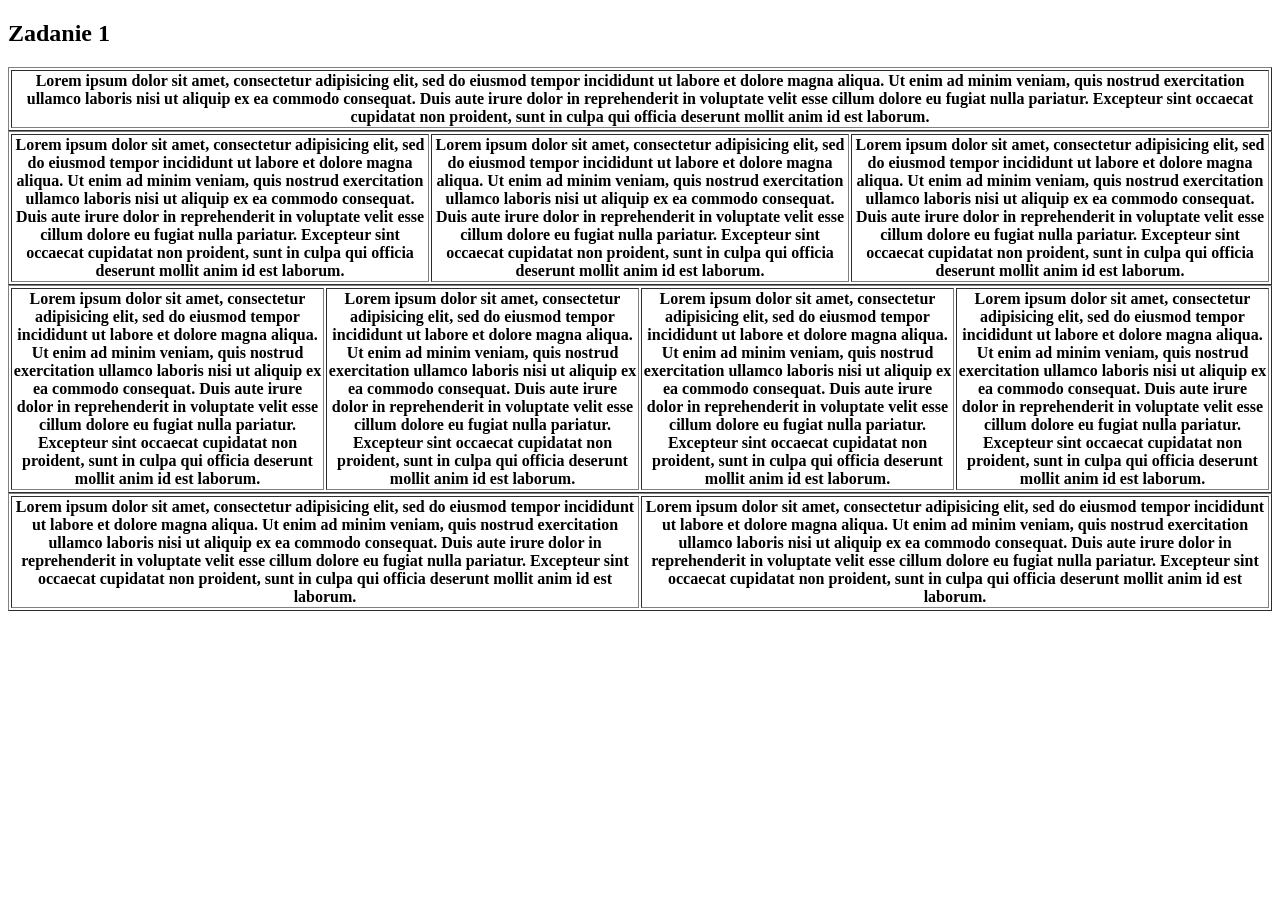
==== zadanie1.html @ 1107986f "Add files via upload" ====
<!DOCTYPE html>
<html lang="en">
  <head>
    <meta charset="UTF-8">
    <meta name="viewport" content="width=device-width, initial-scale=1.0">
    <title>Zad1</title>
  </head>
  <body>
    <h2>Zadanie 1</h2>
    <table border="solid">
      <tr>
        <th>
          Lorem ipsum dolor sit amet, consectetur adipisicing elit, sed do eiusmod tempor incididunt ut labore et dolore magna aliqua. Ut enim ad minim veniam, quis nostrud exercitation ullamco laboris nisi ut aliquip ex ea commodo consequat. Duis aute irure dolor in reprehenderit in voluptate velit esse cillum dolore eu fugiat nulla pariatur. Excepteur sint occaecat cupidatat non proident, sunt in culpa qui officia deserunt mollit anim id est laborum.
        </th>
      </tr>
    </table>
    <table border="solid">
      <tr>
        <th>
          Lorem ipsum dolor sit amet, consectetur adipisicing elit, sed do eiusmod tempor incididunt ut labore et dolore magna aliqua. Ut enim ad minim veniam, quis nostrud exercitation ullamco laboris nisi ut aliquip ex ea commodo consequat. Duis aute irure dolor in reprehenderit in voluptate velit esse cillum dolore eu fugiat nulla pariatur. Excepteur sint occaecat cupidatat non proident, sunt in culpa qui officia deserunt mollit anim id est laborum.
        </th>
        <th>
          Lorem ipsum dolor sit amet, consectetur adipisicing elit, sed do eiusmod tempor incididunt ut labore et dolore magna aliqua. Ut enim ad minim veniam, quis nostrud exercitation ullamco laboris nisi ut aliquip ex ea commodo consequat. Duis aute irure dolor in reprehenderit in voluptate velit esse cillum dolore eu fugiat nulla pariatur. Excepteur sint occaecat cupidatat non proident, sunt in culpa qui officia deserunt mollit anim id est laborum.
        </th>
        <th>
          Lorem ipsum dolor sit amet, consectetur adipisicing elit, sed do eiusmod tempor incididunt ut labore et dolore magna aliqua. Ut enim ad minim veniam, quis nostrud exercitation ullamco laboris nisi ut aliquip ex ea commodo consequat. Duis aute irure dolor in reprehenderit in voluptate velit esse cillum dolore eu fugiat nulla pariatur. Excepteur sint occaecat cupidatat non proident, sunt in culpa qui officia deserunt mollit anim id est laborum.
        </th>
      </tr>
    </table>
    <table border="solid">
      <tr>
        <th>
          Lorem ipsum dolor sit amet, consectetur adipisicing elit, sed do eiusmod tempor incididunt ut labore et dolore magna aliqua. Ut enim ad minim veniam, quis nostrud exercitation ullamco laboris nisi ut aliquip ex ea commodo consequat. Duis aute irure dolor in reprehenderit in voluptate velit esse cillum dolore eu fugiat nulla pariatur. Excepteur sint occaecat cupidatat non proident, sunt in culpa qui officia deserunt mollit anim id est laborum.
        </th>
        <th>
          Lorem ipsum dolor sit amet, consectetur adipisicing elit, sed do eiusmod tempor incididunt ut labore et dolore magna aliqua. Ut enim ad minim veniam, quis nostrud exercitation ullamco laboris nisi ut aliquip ex ea commodo consequat. Duis aute irure dolor in reprehenderit in voluptate velit esse cillum dolore eu fugiat nulla pariatur. Excepteur sint occaecat cupidatat non proident, sunt in culpa qui officia deserunt mollit anim id est laborum.
        </th>
        <th>
          Lorem ipsum dolor sit amet, consectetur adipisicing elit, sed do eiusmod tempor incididunt ut labore et dolore magna aliqua. Ut enim ad minim veniam, quis nostrud exercitation ullamco laboris nisi ut aliquip ex ea commodo consequat. Duis aute irure dolor in reprehenderit in voluptate velit esse cillum dolore eu fugiat nulla pariatur. Excepteur sint occaecat cupidatat non proident, sunt in culpa qui officia deserunt mollit anim id est laborum.
        </th>
        <th>
          Lorem ipsum dolor sit amet, consectetur adipisicing elit, sed do eiusmod tempor incididunt ut labore et dolore magna aliqua. Ut enim ad minim veniam, quis nostrud exercitation ullamco laboris nisi ut aliquip ex ea commodo consequat. Duis aute irure dolor in reprehenderit in voluptate velit esse cillum dolore eu fugiat nulla pariatur. Excepteur sint occaecat cupidatat non proident, sunt in culpa qui officia deserunt mollit anim id est laborum.
        </th>
      </tr>
    </table>
    <table border="solid">
      <tr>
        <th>
          Lorem ipsum dolor sit amet, consectetur adipisicing elit, sed do eiusmod tempor incididunt ut labore et dolore magna aliqua. Ut enim ad minim veniam, quis nostrud exercitation ullamco laboris nisi ut aliquip ex ea commodo consequat. Duis aute irure dolor in reprehenderit in voluptate velit esse cillum dolore eu fugiat nulla pariatur. Excepteur sint occaecat cupidatat non proident, sunt in culpa qui officia deserunt mollit anim id est laborum.
        </th>
        <th>
          Lorem ipsum dolor sit amet, consectetur adipisicing elit, sed do eiusmod tempor incididunt ut labore et dolore magna aliqua. Ut enim ad minim veniam, quis nostrud exercitation ullamco laboris nisi ut aliquip ex ea commodo consequat. Duis aute irure dolor in reprehenderit in voluptate velit esse cillum dolore eu fugiat nulla pariatur. Excepteur sint occaecat cupidatat non proident, sunt in culpa qui officia deserunt mollit anim id est laborum.
        </th>
      </tr>
    </table>
    </table>
  </body>
</html>
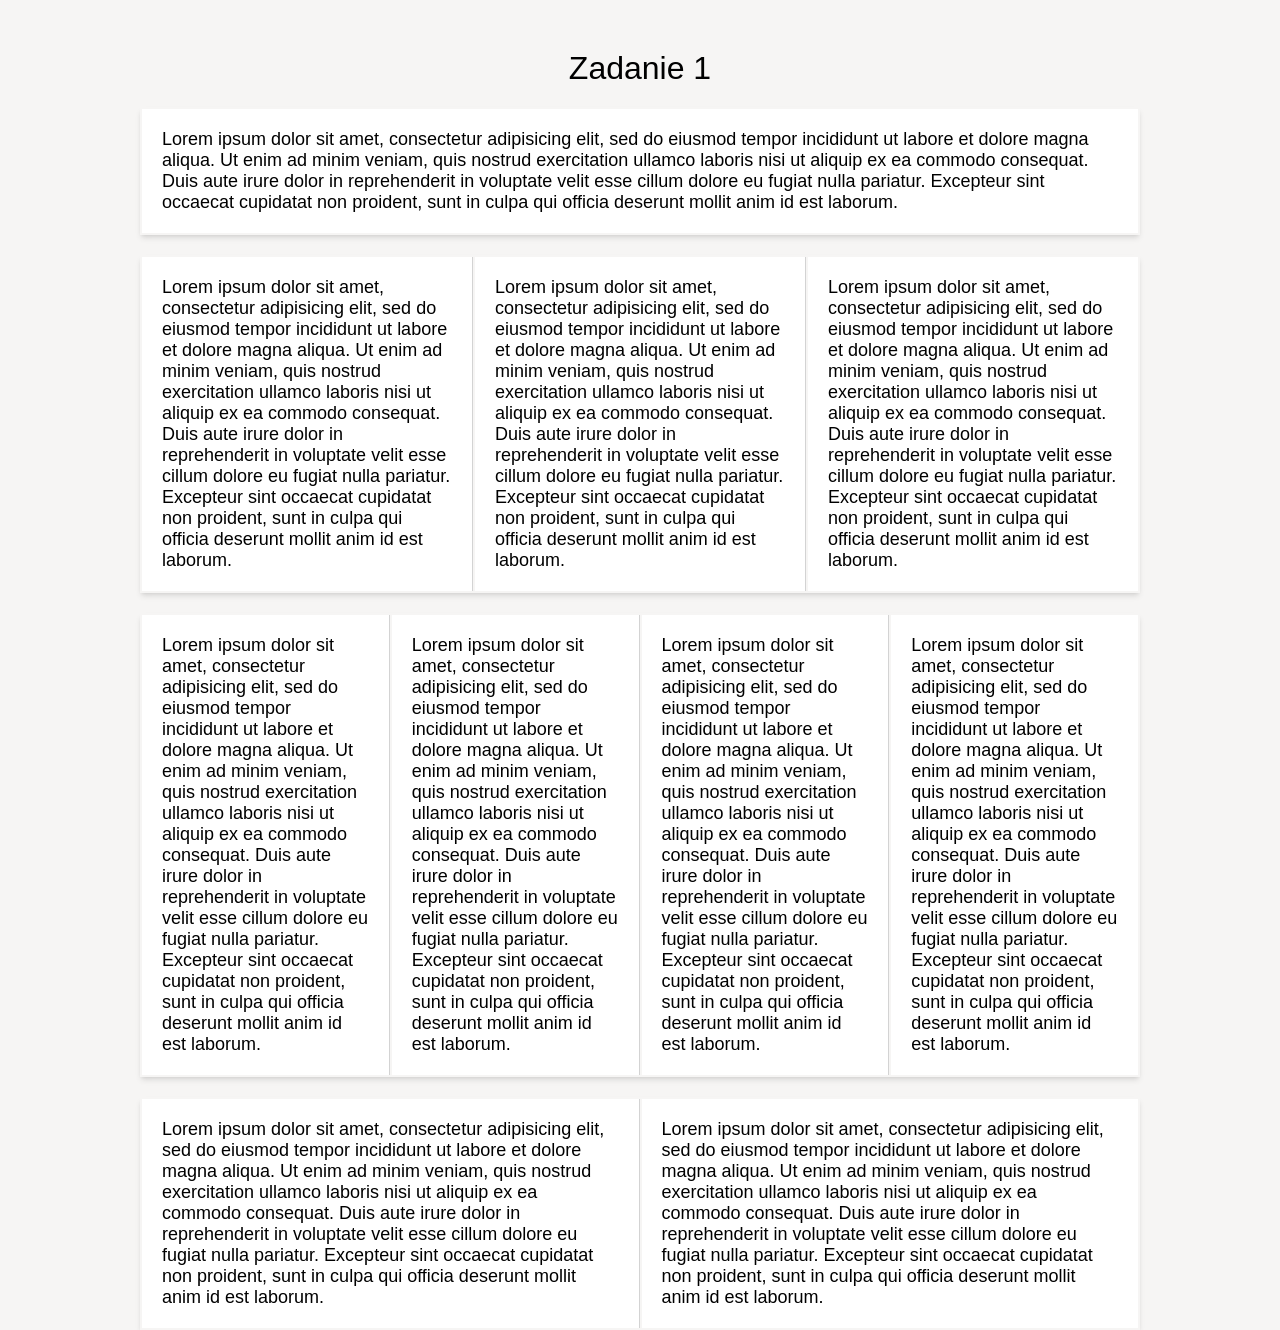
==== commit 45fd3489: "added css" ====
--- a/zadanie1.html
+++ b/zadanie1.html
@@ -4,55 +4,58 @@
     <meta charset="UTF-8">
     <meta name="viewport" content="width=device-width, initial-scale=1.0">
     <title>Zad1</title>
+    <link rel="stylesheet" href="global.css">
+    <link rel="stylesheet" href="zad1.css">
   </head>
   <body>
-    <h2>Zadanie 1</h2>
-    <table border="solid">
-      <tr>
-        <th>
-          Lorem ipsum dolor sit amet, consectetur adipisicing elit, sed do eiusmod tempor incididunt ut labore et dolore magna aliqua. Ut enim ad minim veniam, quis nostrud exercitation ullamco laboris nisi ut aliquip ex ea commodo consequat. Duis aute irure dolor in reprehenderit in voluptate velit esse cillum dolore eu fugiat nulla pariatur. Excepteur sint occaecat cupidatat non proident, sunt in culpa qui officia deserunt mollit anim id est laborum.
-        </th>
-      </tr>
-    </table>
-    <table border="solid">
-      <tr>
-        <th>
-          Lorem ipsum dolor sit amet, consectetur adipisicing elit, sed do eiusmod tempor incididunt ut labore et dolore magna aliqua. Ut enim ad minim veniam, quis nostrud exercitation ullamco laboris nisi ut aliquip ex ea commodo consequat. Duis aute irure dolor in reprehenderit in voluptate velit esse cillum dolore eu fugiat nulla pariatur. Excepteur sint occaecat cupidatat non proident, sunt in culpa qui officia deserunt mollit anim id est laborum.
-        </th>
-        <th>
-          Lorem ipsum dolor sit amet, consectetur adipisicing elit, sed do eiusmod tempor incididunt ut labore et dolore magna aliqua. Ut enim ad minim veniam, quis nostrud exercitation ullamco laboris nisi ut aliquip ex ea commodo consequat. Duis aute irure dolor in reprehenderit in voluptate velit esse cillum dolore eu fugiat nulla pariatur. Excepteur sint occaecat cupidatat non proident, sunt in culpa qui officia deserunt mollit anim id est laborum.
-        </th>
-        <th>
-          Lorem ipsum dolor sit amet, consectetur adipisicing elit, sed do eiusmod tempor incididunt ut labore et dolore magna aliqua. Ut enim ad minim veniam, quis nostrud exercitation ullamco laboris nisi ut aliquip ex ea commodo consequat. Duis aute irure dolor in reprehenderit in voluptate velit esse cillum dolore eu fugiat nulla pariatur. Excepteur sint occaecat cupidatat non proident, sunt in culpa qui officia deserunt mollit anim id est laborum.
-        </th>
-      </tr>
-    </table>
-    <table border="solid">
-      <tr>
-        <th>
-          Lorem ipsum dolor sit amet, consectetur adipisicing elit, sed do eiusmod tempor incididunt ut labore et dolore magna aliqua. Ut enim ad minim veniam, quis nostrud exercitation ullamco laboris nisi ut aliquip ex ea commodo consequat. Duis aute irure dolor in reprehenderit in voluptate velit esse cillum dolore eu fugiat nulla pariatur. Excepteur sint occaecat cupidatat non proident, sunt in culpa qui officia deserunt mollit anim id est laborum.
-        </th>
-        <th>
-          Lorem ipsum dolor sit amet, consectetur adipisicing elit, sed do eiusmod tempor incididunt ut labore et dolore magna aliqua. Ut enim ad minim veniam, quis nostrud exercitation ullamco laboris nisi ut aliquip ex ea commodo consequat. Duis aute irure dolor in reprehenderit in voluptate velit esse cillum dolore eu fugiat nulla pariatur. Excepteur sint occaecat cupidatat non proident, sunt in culpa qui officia deserunt mollit anim id est laborum.
-        </th>
-        <th>
-          Lorem ipsum dolor sit amet, consectetur adipisicing elit, sed do eiusmod tempor incididunt ut labore et dolore magna aliqua. Ut enim ad minim veniam, quis nostrud exercitation ullamco laboris nisi ut aliquip ex ea commodo consequat. Duis aute irure dolor in reprehenderit in voluptate velit esse cillum dolore eu fugiat nulla pariatur. Excepteur sint occaecat cupidatat non proident, sunt in culpa qui officia deserunt mollit anim id est laborum.
-        </th>
-        <th>
-          Lorem ipsum dolor sit amet, consectetur adipisicing elit, sed do eiusmod tempor incididunt ut labore et dolore magna aliqua. Ut enim ad minim veniam, quis nostrud exercitation ullamco laboris nisi ut aliquip ex ea commodo consequat. Duis aute irure dolor in reprehenderit in voluptate velit esse cillum dolore eu fugiat nulla pariatur. Excepteur sint occaecat cupidatat non proident, sunt in culpa qui officia deserunt mollit anim id est laborum.
-        </th>
-      </tr>
-    </table>
-    <table border="solid">
-      <tr>
-        <th>
-          Lorem ipsum dolor sit amet, consectetur adipisicing elit, sed do eiusmod tempor incididunt ut labore et dolore magna aliqua. Ut enim ad minim veniam, quis nostrud exercitation ullamco laboris nisi ut aliquip ex ea commodo consequat. Duis aute irure dolor in reprehenderit in voluptate velit esse cillum dolore eu fugiat nulla pariatur. Excepteur sint occaecat cupidatat non proident, sunt in culpa qui officia deserunt mollit anim id est laborum.
-        </th>
-        <th>
-          Lorem ipsum dolor sit amet, consectetur adipisicing elit, sed do eiusmod tempor incididunt ut labore et dolore magna aliqua. Ut enim ad minim veniam, quis nostrud exercitation ullamco laboris nisi ut aliquip ex ea commodo consequat. Duis aute irure dolor in reprehenderit in voluptate velit esse cillum dolore eu fugiat nulla pariatur. Excepteur sint occaecat cupidatat non proident, sunt in culpa qui officia deserunt mollit anim id est laborum.
-        </th>
-      </tr>
-    </table>
-    </table>
+    <div class="main-container">
+      <h2>Zadanie 1</h2>
+      <table>
+        <tr>
+          <th>
+            Lorem ipsum dolor sit amet, consectetur adipisicing elit, sed do eiusmod tempor incididunt ut labore et dolore magna aliqua. Ut enim ad minim veniam, quis nostrud exercitation ullamco laboris nisi ut aliquip ex ea commodo consequat. Duis aute irure dolor in reprehenderit in voluptate velit esse cillum dolore eu fugiat nulla pariatur. Excepteur sint occaecat cupidatat non proident, sunt in culpa qui officia deserunt mollit anim id est laborum.
+          </th>
+        </tr>
+      </table>
+      <table>
+        <tr>
+          <th>
+            Lorem ipsum dolor sit amet, consectetur adipisicing elit, sed do eiusmod tempor incididunt ut labore et dolore magna aliqua. Ut enim ad minim veniam, quis nostrud exercitation ullamco laboris nisi ut aliquip ex ea commodo consequat. Duis aute irure dolor in reprehenderit in voluptate velit esse cillum dolore eu fugiat nulla pariatur. Excepteur sint occaecat cupidatat non proident, sunt in culpa qui officia deserunt mollit anim id est laborum.
+          </th>
+          <th>
+            Lorem ipsum dolor sit amet, consectetur adipisicing elit, sed do eiusmod tempor incididunt ut labore et dolore magna aliqua. Ut enim ad minim veniam, quis nostrud exercitation ullamco laboris nisi ut aliquip ex ea commodo consequat. Duis aute irure dolor in reprehenderit in voluptate velit esse cillum dolore eu fugiat nulla pariatur. Excepteur sint occaecat cupidatat non proident, sunt in culpa qui officia deserunt mollit anim id est laborum.
+          </th>
+          <th>
+            Lorem ipsum dolor sit amet, consectetur adipisicing elit, sed do eiusmod tempor incididunt ut labore et dolore magna aliqua. Ut enim ad minim veniam, quis nostrud exercitation ullamco laboris nisi ut aliquip ex ea commodo consequat. Duis aute irure dolor in reprehenderit in voluptate velit esse cillum dolore eu fugiat nulla pariatur. Excepteur sint occaecat cupidatat non proident, sunt in culpa qui officia deserunt mollit anim id est laborum.
+          </th>
+        </tr>
+      </table>
+      <table>
+        <tr>
+          <th>
+            Lorem ipsum dolor sit amet, consectetur adipisicing elit, sed do eiusmod tempor incididunt ut labore et dolore magna aliqua. Ut enim ad minim veniam, quis nostrud exercitation ullamco laboris nisi ut aliquip ex ea commodo consequat. Duis aute irure dolor in reprehenderit in voluptate velit esse cillum dolore eu fugiat nulla pariatur. Excepteur sint occaecat cupidatat non proident, sunt in culpa qui officia deserunt mollit anim id est laborum.
+          </th>
+          <th>
+            Lorem ipsum dolor sit amet, consectetur adipisicing elit, sed do eiusmod tempor incididunt ut labore et dolore magna aliqua. Ut enim ad minim veniam, quis nostrud exercitation ullamco laboris nisi ut aliquip ex ea commodo consequat. Duis aute irure dolor in reprehenderit in voluptate velit esse cillum dolore eu fugiat nulla pariatur. Excepteur sint occaecat cupidatat non proident, sunt in culpa qui officia deserunt mollit anim id est laborum.
+          </th>
+          <th>
+            Lorem ipsum dolor sit amet, consectetur adipisicing elit, sed do eiusmod tempor incididunt ut labore et dolore magna aliqua. Ut enim ad minim veniam, quis nostrud exercitation ullamco laboris nisi ut aliquip ex ea commodo consequat. Duis aute irure dolor in reprehenderit in voluptate velit esse cillum dolore eu fugiat nulla pariatur. Excepteur sint occaecat cupidatat non proident, sunt in culpa qui officia deserunt mollit anim id est laborum.
+          </th>
+          <th>
+            Lorem ipsum dolor sit amet, consectetur adipisicing elit, sed do eiusmod tempor incididunt ut labore et dolore magna aliqua. Ut enim ad minim veniam, quis nostrud exercitation ullamco laboris nisi ut aliquip ex ea commodo consequat. Duis aute irure dolor in reprehenderit in voluptate velit esse cillum dolore eu fugiat nulla pariatur. Excepteur sint occaecat cupidatat non proident, sunt in culpa qui officia deserunt mollit anim id est laborum.
+          </th>
+        </tr>
+      </table>
+      <table>
+        <tr>
+          <th>
+            Lorem ipsum dolor sit amet, consectetur adipisicing elit, sed do eiusmod tempor incididunt ut labore et dolore magna aliqua. Ut enim ad minim veniam, quis nostrud exercitation ullamco laboris nisi ut aliquip ex ea commodo consequat. Duis aute irure dolor in reprehenderit in voluptate velit esse cillum dolore eu fugiat nulla pariatur. Excepteur sint occaecat cupidatat non proident, sunt in culpa qui officia deserunt mollit anim id est laborum.
+          </th>
+          <th>
+            Lorem ipsum dolor sit amet, consectetur adipisicing elit, sed do eiusmod tempor incididunt ut labore et dolore magna aliqua. Ut enim ad minim veniam, quis nostrud exercitation ullamco laboris nisi ut aliquip ex ea commodo consequat. Duis aute irure dolor in reprehenderit in voluptate velit esse cillum dolore eu fugiat nulla pariatur. Excepteur sint occaecat cupidatat non proident, sunt in culpa qui officia deserunt mollit anim id est laborum.
+          </th>
+        </tr>
+      </table>
+    </div>
   </body>
 </html>
--- a/global.css
+++ b/global.css
@@ -0,0 +1,23 @@
+h2 {
+  font-weight: lighter;
+  font-size: xx-large;
+  margin: 0;
+}
+body {
+  margin: 0;
+  padding: 0;
+  top: 0;
+  font-family:'Gill Sans', 'Gill Sans MT', Calibri, 'Trebuchet MS', sans-serif;
+  background-color: #F6F5F4;
+}
+.welcome-page {
+  flex-direction: column;
+  display: flex;
+  align-items: center;
+  margin: 50px;
+  gap: 5px;
+}
+a {
+  margin: 0;
+  padding: 0;
+}
--- a/zad1.css
+++ b/zad1.css
@@ -0,0 +1,26 @@
+.main-container {
+  margin: 50px 50px 0px 50px;
+  display: flex;
+  flex-direction: column;
+  align-items: center;
+}
+
+table {
+  max-width: 1000px;
+  margin: 20px 50px 0px 50px;
+  padding: 0;
+  box-shadow: 0 4px 6px -1px rgb(0 0 0 / 0.1), 0 2px 4px -2px rgb(0 0 0 / 0.1);
+}
+
+th {
+  background-color: white;
+  padding: 20px;
+  text-align: left;
+  font-weight: lighter  ;
+  font-size: large;
+  border-right: 1px solid rgba(0, 0, 0, 0.171);
+}
+th:last-child {
+  border: 0px;
+}
+
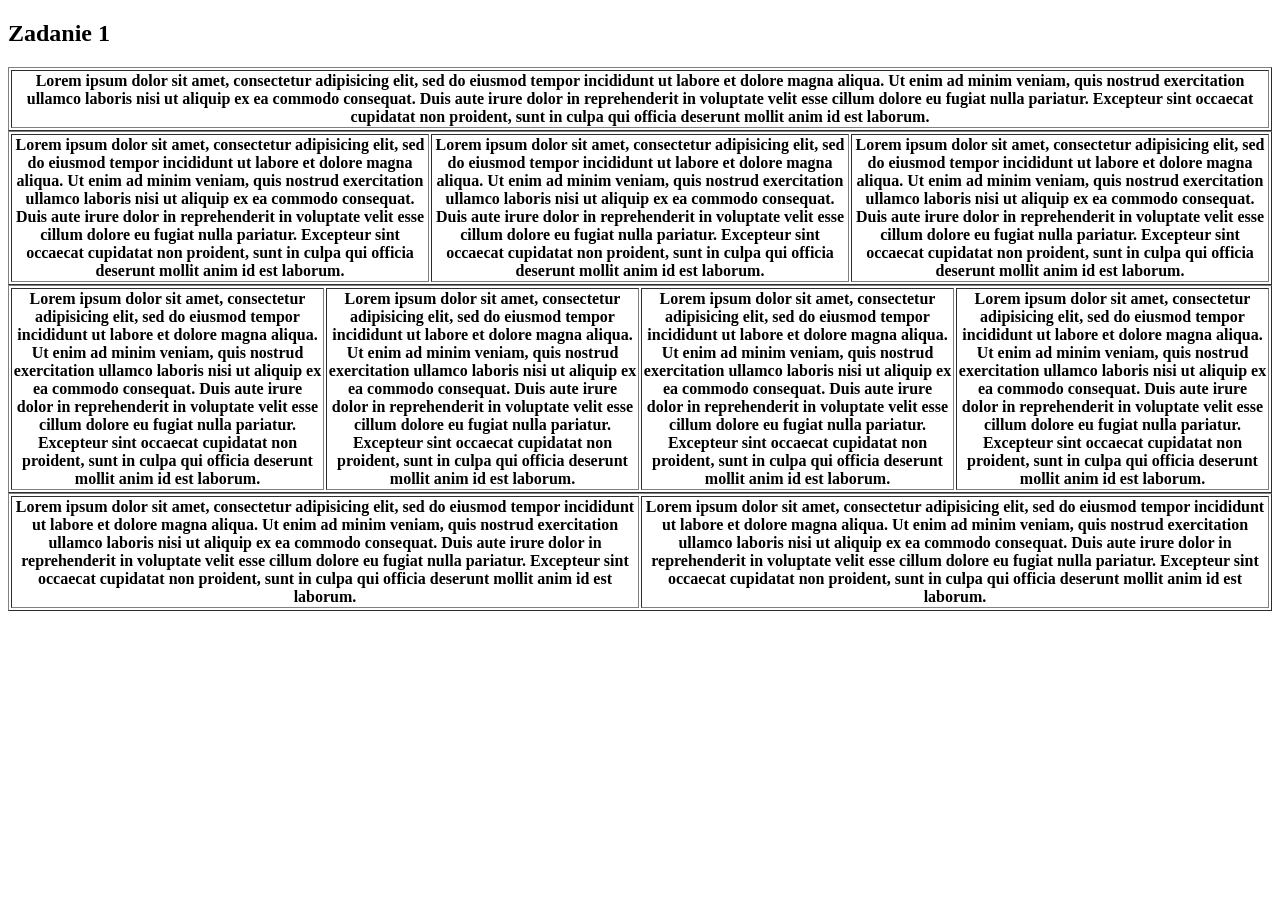
==== commit dbc40039: "f" ====
--- a/zadanie1.html
+++ b/zadanie1.html
@@ -4,58 +4,55 @@
     <meta charset="UTF-8">
     <meta name="viewport" content="width=device-width, initial-scale=1.0">
     <title>Zad1</title>
-    <link rel="stylesheet" href="global.css">
-    <link rel="stylesheet" href="zad1.css">
   </head>
   <body>
-    <div class="main-container">
-      <h2>Zadanie 1</h2>
-      <table>
-        <tr>
-          <th>
-            Lorem ipsum dolor sit amet, consectetur adipisicing elit, sed do eiusmod tempor incididunt ut labore et dolore magna aliqua. Ut enim ad minim veniam, quis nostrud exercitation ullamco laboris nisi ut aliquip ex ea commodo consequat. Duis aute irure dolor in reprehenderit in voluptate velit esse cillum dolore eu fugiat nulla pariatur. Excepteur sint occaecat cupidatat non proident, sunt in culpa qui officia deserunt mollit anim id est laborum.
-          </th>
-        </tr>
-      </table>
-      <table>
-        <tr>
-          <th>
-            Lorem ipsum dolor sit amet, consectetur adipisicing elit, sed do eiusmod tempor incididunt ut labore et dolore magna aliqua. Ut enim ad minim veniam, quis nostrud exercitation ullamco laboris nisi ut aliquip ex ea commodo consequat. Duis aute irure dolor in reprehenderit in voluptate velit esse cillum dolore eu fugiat nulla pariatur. Excepteur sint occaecat cupidatat non proident, sunt in culpa qui officia deserunt mollit anim id est laborum.
-          </th>
-          <th>
-            Lorem ipsum dolor sit amet, consectetur adipisicing elit, sed do eiusmod tempor incididunt ut labore et dolore magna aliqua. Ut enim ad minim veniam, quis nostrud exercitation ullamco laboris nisi ut aliquip ex ea commodo consequat. Duis aute irure dolor in reprehenderit in voluptate velit esse cillum dolore eu fugiat nulla pariatur. Excepteur sint occaecat cupidatat non proident, sunt in culpa qui officia deserunt mollit anim id est laborum.
-          </th>
-          <th>
-            Lorem ipsum dolor sit amet, consectetur adipisicing elit, sed do eiusmod tempor incididunt ut labore et dolore magna aliqua. Ut enim ad minim veniam, quis nostrud exercitation ullamco laboris nisi ut aliquip ex ea commodo consequat. Duis aute irure dolor in reprehenderit in voluptate velit esse cillum dolore eu fugiat nulla pariatur. Excepteur sint occaecat cupidatat non proident, sunt in culpa qui officia deserunt mollit anim id est laborum.
-          </th>
-        </tr>
-      </table>
-      <table>
-        <tr>
-          <th>
-            Lorem ipsum dolor sit amet, consectetur adipisicing elit, sed do eiusmod tempor incididunt ut labore et dolore magna aliqua. Ut enim ad minim veniam, quis nostrud exercitation ullamco laboris nisi ut aliquip ex ea commodo consequat. Duis aute irure dolor in reprehenderit in voluptate velit esse cillum dolore eu fugiat nulla pariatur. Excepteur sint occaecat cupidatat non proident, sunt in culpa qui officia deserunt mollit anim id est laborum.
-          </th>
-          <th>
-            Lorem ipsum dolor sit amet, consectetur adipisicing elit, sed do eiusmod tempor incididunt ut labore et dolore magna aliqua. Ut enim ad minim veniam, quis nostrud exercitation ullamco laboris nisi ut aliquip ex ea commodo consequat. Duis aute irure dolor in reprehenderit in voluptate velit esse cillum dolore eu fugiat nulla pariatur. Excepteur sint occaecat cupidatat non proident, sunt in culpa qui officia deserunt mollit anim id est laborum.
-          </th>
-          <th>
-            Lorem ipsum dolor sit amet, consectetur adipisicing elit, sed do eiusmod tempor incididunt ut labore et dolore magna aliqua. Ut enim ad minim veniam, quis nostrud exercitation ullamco laboris nisi ut aliquip ex ea commodo consequat. Duis aute irure dolor in reprehenderit in voluptate velit esse cillum dolore eu fugiat nulla pariatur. Excepteur sint occaecat cupidatat non proident, sunt in culpa qui officia deserunt mollit anim id est laborum.
-          </th>
-          <th>
-            Lorem ipsum dolor sit amet, consectetur adipisicing elit, sed do eiusmod tempor incididunt ut labore et dolore magna aliqua. Ut enim ad minim veniam, quis nostrud exercitation ullamco laboris nisi ut aliquip ex ea commodo consequat. Duis aute irure dolor in reprehenderit in voluptate velit esse cillum dolore eu fugiat nulla pariatur. Excepteur sint occaecat cupidatat non proident, sunt in culpa qui officia deserunt mollit anim id est laborum.
-          </th>
-        </tr>
-      </table>
-      <table>
-        <tr>
-          <th>
-            Lorem ipsum dolor sit amet, consectetur adipisicing elit, sed do eiusmod tempor incididunt ut labore et dolore magna aliqua. Ut enim ad minim veniam, quis nostrud exercitation ullamco laboris nisi ut aliquip ex ea commodo consequat. Duis aute irure dolor in reprehenderit in voluptate velit esse cillum dolore eu fugiat nulla pariatur. Excepteur sint occaecat cupidatat non proident, sunt in culpa qui officia deserunt mollit anim id est laborum.
-          </th>
-          <th>
-            Lorem ipsum dolor sit amet, consectetur adipisicing elit, sed do eiusmod tempor incididunt ut labore et dolore magna aliqua. Ut enim ad minim veniam, quis nostrud exercitation ullamco laboris nisi ut aliquip ex ea commodo consequat. Duis aute irure dolor in reprehenderit in voluptate velit esse cillum dolore eu fugiat nulla pariatur. Excepteur sint occaecat cupidatat non proident, sunt in culpa qui officia deserunt mollit anim id est laborum.
-          </th>
-        </tr>
-      </table>
-    </div>
+    <h2>Zadanie 1</h2>
+    <table border="solid">
+      <tr>
+        <th>
+          Lorem ipsum dolor sit amet, consectetur adipisicing elit, sed do eiusmod tempor incididunt ut labore et dolore magna aliqua. Ut enim ad minim veniam, quis nostrud exercitation ullamco laboris nisi ut aliquip ex ea commodo consequat. Duis aute irure dolor in reprehenderit in voluptate velit esse cillum dolore eu fugiat nulla pariatur. Excepteur sint occaecat cupidatat non proident, sunt in culpa qui officia deserunt mollit anim id est laborum.
+        </th>
+      </tr>
+    </table>
+    <table border="solid">
+      <tr>
+        <th>
+          Lorem ipsum dolor sit amet, consectetur adipisicing elit, sed do eiusmod tempor incididunt ut labore et dolore magna aliqua. Ut enim ad minim veniam, quis nostrud exercitation ullamco laboris nisi ut aliquip ex ea commodo consequat. Duis aute irure dolor in reprehenderit in voluptate velit esse cillum dolore eu fugiat nulla pariatur. Excepteur sint occaecat cupidatat non proident, sunt in culpa qui officia deserunt mollit anim id est laborum.
+        </th>
+        <th>
+          Lorem ipsum dolor sit amet, consectetur adipisicing elit, sed do eiusmod tempor incididunt ut labore et dolore magna aliqua. Ut enim ad minim veniam, quis nostrud exercitation ullamco laboris nisi ut aliquip ex ea commodo consequat. Duis aute irure dolor in reprehenderit in voluptate velit esse cillum dolore eu fugiat nulla pariatur. Excepteur sint occaecat cupidatat non proident, sunt in culpa qui officia deserunt mollit anim id est laborum.
+        </th>
+        <th>
+          Lorem ipsum dolor sit amet, consectetur adipisicing elit, sed do eiusmod tempor incididunt ut labore et dolore magna aliqua. Ut enim ad minim veniam, quis nostrud exercitation ullamco laboris nisi ut aliquip ex ea commodo consequat. Duis aute irure dolor in reprehenderit in voluptate velit esse cillum dolore eu fugiat nulla pariatur. Excepteur sint occaecat cupidatat non proident, sunt in culpa qui officia deserunt mollit anim id est laborum.
+        </th>
+      </tr>
+    </table>
+    <table border="solid">
+      <tr>
+        <th>
+          Lorem ipsum dolor sit amet, consectetur adipisicing elit, sed do eiusmod tempor incididunt ut labore et dolore magna aliqua. Ut enim ad minim veniam, quis nostrud exercitation ullamco laboris nisi ut aliquip ex ea commodo consequat. Duis aute irure dolor in reprehenderit in voluptate velit esse cillum dolore eu fugiat nulla pariatur. Excepteur sint occaecat cupidatat non proident, sunt in culpa qui officia deserunt mollit anim id est laborum.
+        </th>
+        <th>
+          Lorem ipsum dolor sit amet, consectetur adipisicing elit, sed do eiusmod tempor incididunt ut labore et dolore magna aliqua. Ut enim ad minim veniam, quis nostrud exercitation ullamco laboris nisi ut aliquip ex ea commodo consequat. Duis aute irure dolor in reprehenderit in voluptate velit esse cillum dolore eu fugiat nulla pariatur. Excepteur sint occaecat cupidatat non proident, sunt in culpa qui officia deserunt mollit anim id est laborum.
+        </th>
+        <th>
+          Lorem ipsum dolor sit amet, consectetur adipisicing elit, sed do eiusmod tempor incididunt ut labore et dolore magna aliqua. Ut enim ad minim veniam, quis nostrud exercitation ullamco laboris nisi ut aliquip ex ea commodo consequat. Duis aute irure dolor in reprehenderit in voluptate velit esse cillum dolore eu fugiat nulla pariatur. Excepteur sint occaecat cupidatat non proident, sunt in culpa qui officia deserunt mollit anim id est laborum.
+        </th>
+        <th>
+          Lorem ipsum dolor sit amet, consectetur adipisicing elit, sed do eiusmod tempor incididunt ut labore et dolore magna aliqua. Ut enim ad minim veniam, quis nostrud exercitation ullamco laboris nisi ut aliquip ex ea commodo consequat. Duis aute irure dolor in reprehenderit in voluptate velit esse cillum dolore eu fugiat nulla pariatur. Excepteur sint occaecat cupidatat non proident, sunt in culpa qui officia deserunt mollit anim id est laborum.
+        </th>
+      </tr>
+    </table>
+    <table border="solid">
+      <tr>
+        <th>
+          Lorem ipsum dolor sit amet, consectetur adipisicing elit, sed do eiusmod tempor incididunt ut labore et dolore magna aliqua. Ut enim ad minim veniam, quis nostrud exercitation ullamco laboris nisi ut aliquip ex ea commodo consequat. Duis aute irure dolor in reprehenderit in voluptate velit esse cillum dolore eu fugiat nulla pariatur. Excepteur sint occaecat cupidatat non proident, sunt in culpa qui officia deserunt mollit anim id est laborum.
+        </th>
+        <th>
+          Lorem ipsum dolor sit amet, consectetur adipisicing elit, sed do eiusmod tempor incididunt ut labore et dolore magna aliqua. Ut enim ad minim veniam, quis nostrud exercitation ullamco laboris nisi ut aliquip ex ea commodo consequat. Duis aute irure dolor in reprehenderit in voluptate velit esse cillum dolore eu fugiat nulla pariatur. Excepteur sint occaecat cupidatat non proident, sunt in culpa qui officia deserunt mollit anim id est laborum.
+        </th>
+      </tr>
+    </table>
+    </table>
   </body>
 </html>
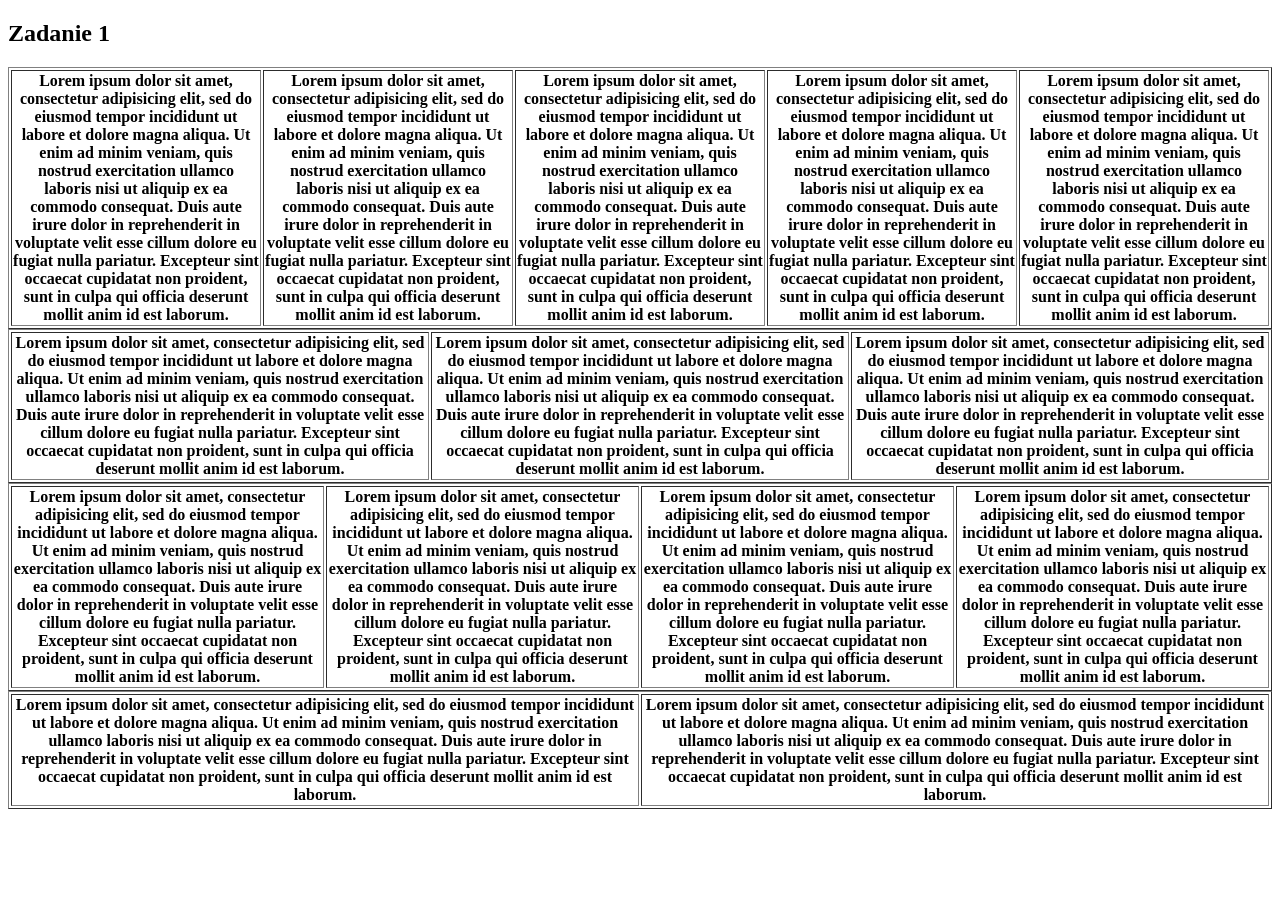
==== commit 412a0a21: "Update zadanie1.html" ====
--- a/zadanie1.html
+++ b/zadanie1.html
@@ -9,6 +9,18 @@
     <h2>Zadanie 1</h2>
     <table border="solid">
       <tr>
+        <th>
+          Lorem ipsum dolor sit amet, consectetur adipisicing elit, sed do eiusmod tempor incididunt ut labore et dolore magna aliqua. Ut enim ad minim veniam, quis nostrud exercitation ullamco laboris nisi ut aliquip ex ea commodo consequat. Duis aute irure dolor in reprehenderit in voluptate velit esse cillum dolore eu fugiat nulla pariatur. Excepteur sint occaecat cupidatat non proident, sunt in culpa qui officia deserunt mollit anim id est laborum.
+        </th>
+        <th>
+          Lorem ipsum dolor sit amet, consectetur adipisicing elit, sed do eiusmod tempor incididunt ut labore et dolore magna aliqua. Ut enim ad minim veniam, quis nostrud exercitation ullamco laboris nisi ut aliquip ex ea commodo consequat. Duis aute irure dolor in reprehenderit in voluptate velit esse cillum dolore eu fugiat nulla pariatur. Excepteur sint occaecat cupidatat non proident, sunt in culpa qui officia deserunt mollit anim id est laborum.
+        </th>
+        <th>
+          Lorem ipsum dolor sit amet, consectetur adipisicing elit, sed do eiusmod tempor incididunt ut labore et dolore magna aliqua. Ut enim ad minim veniam, quis nostrud exercitation ullamco laboris nisi ut aliquip ex ea commodo consequat. Duis aute irure dolor in reprehenderit in voluptate velit esse cillum dolore eu fugiat nulla pariatur. Excepteur sint occaecat cupidatat non proident, sunt in culpa qui officia deserunt mollit anim id est laborum.
+        </th>
+        <th>
+          Lorem ipsum dolor sit amet, consectetur adipisicing elit, sed do eiusmod tempor incididunt ut labore et dolore magna aliqua. Ut enim ad minim veniam, quis nostrud exercitation ullamco laboris nisi ut aliquip ex ea commodo consequat. Duis aute irure dolor in reprehenderit in voluptate velit esse cillum dolore eu fugiat nulla pariatur. Excepteur sint occaecat cupidatat non proident, sunt in culpa qui officia deserunt mollit anim id est laborum.
+        </th>
         <th>
           Lorem ipsum dolor sit amet, consectetur adipisicing elit, sed do eiusmod tempor incididunt ut labore et dolore magna aliqua. Ut enim ad minim veniam, quis nostrud exercitation ullamco laboris nisi ut aliquip ex ea commodo consequat. Duis aute irure dolor in reprehenderit in voluptate velit esse cillum dolore eu fugiat nulla pariatur. Excepteur sint occaecat cupidatat non proident, sunt in culpa qui officia deserunt mollit anim id est laborum.
         </th>
@@ -55,4 +67,5 @@
     </table>
     </table>
   </body>
-</html>+
+</html>
